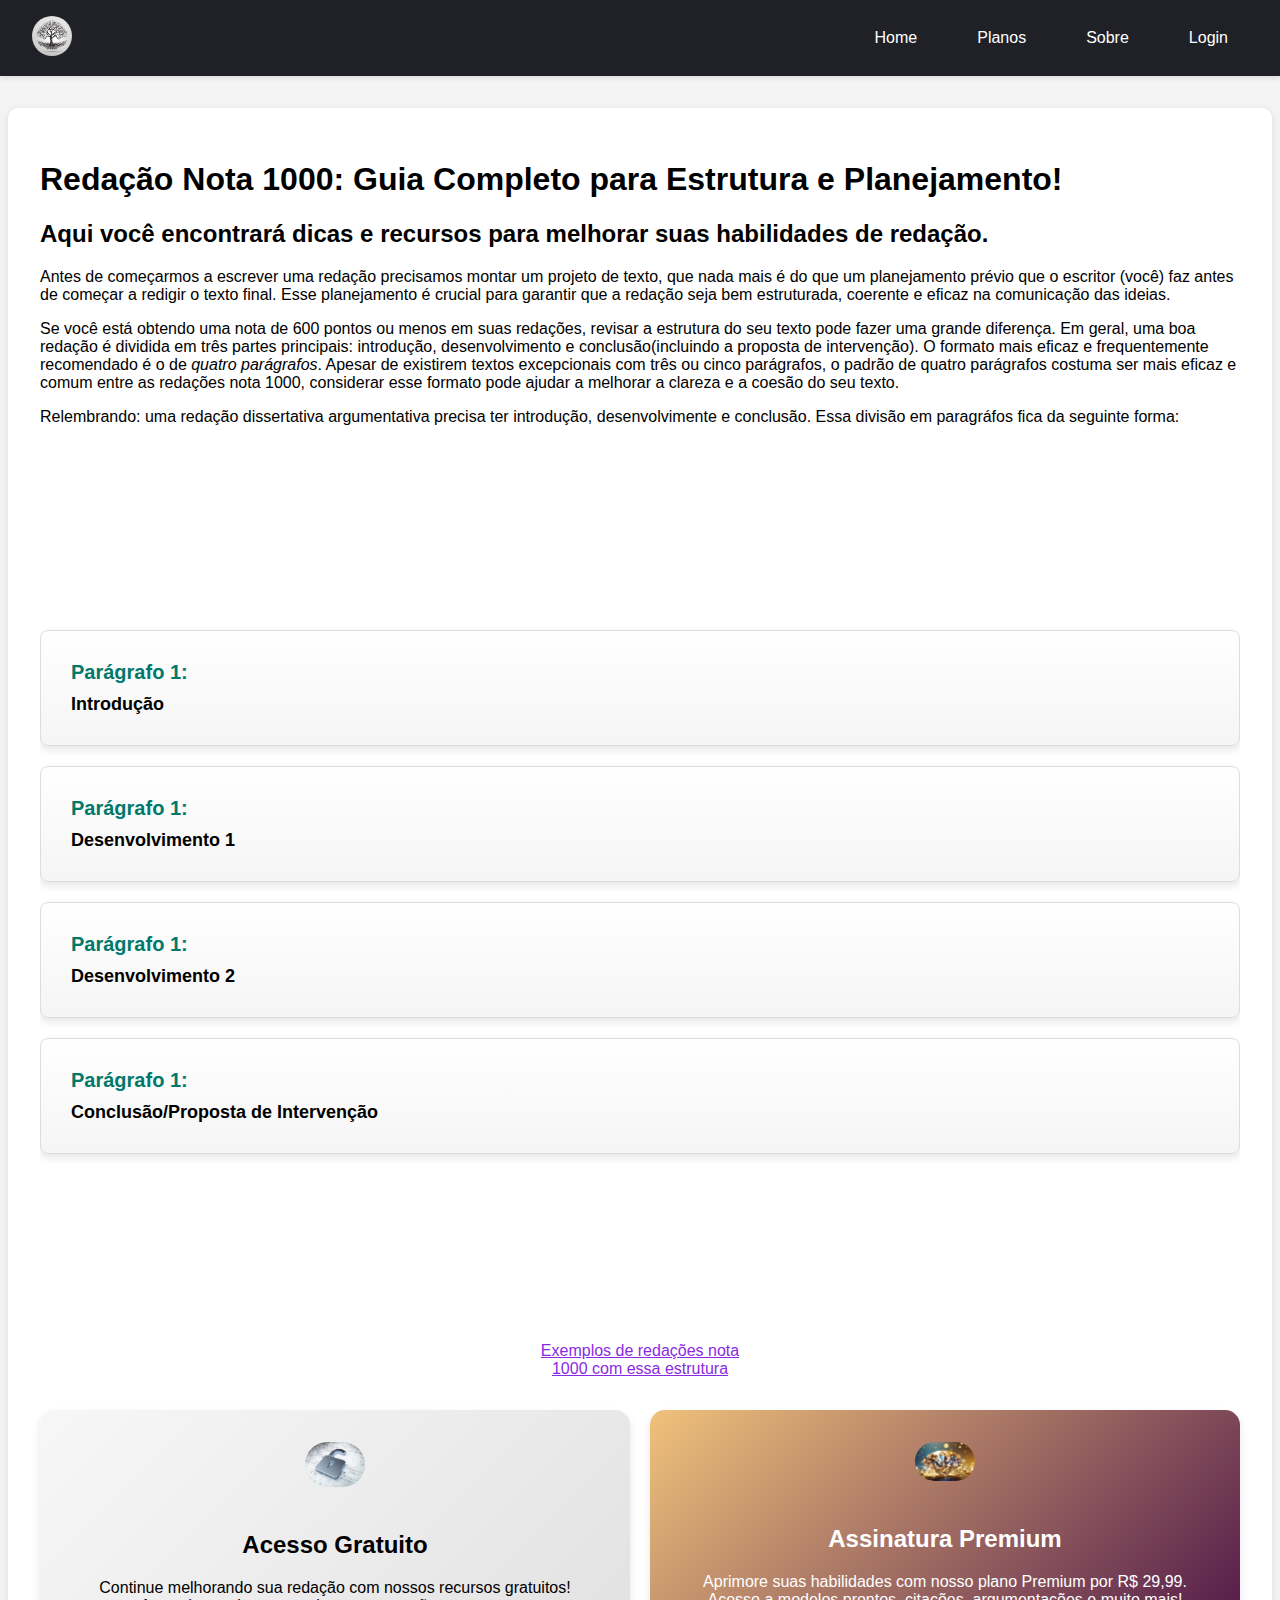
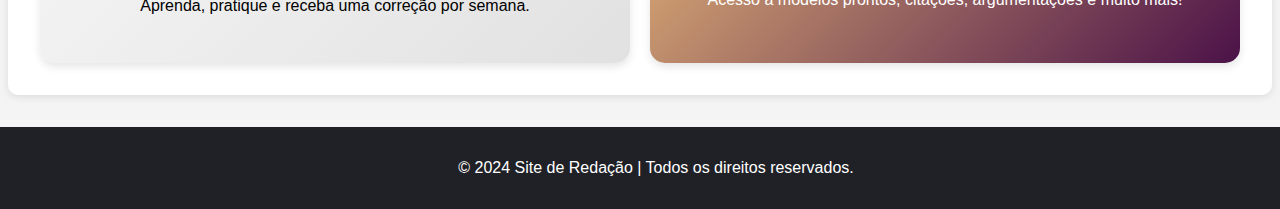
==== index.html/index.html @ 3464ebea "Add files via upload" ====
<!DOCTYPE html>
<html lang="pt-BR">
<head>
    <meta charset="UTF-8">
    <meta name="viewport" content="width=device-width, initial-scale=1.0">
    <title>Home - REnascer nota 1000</title>
    <link rel="stylesheet" href="styles.css">
    <script src="scripts.js" defer></script> <!-- Inclua o JavaScript -->
</head>
<body>
    <header>
        <div class="logo">
            <img src="images/logo.png" alt="Logo.png" onclick="window.location.href='index.html'">
        </div>

        <nav>
            <ul> 
                <li><a href="index.html">Home</a></li>
                <li><a href="recursos.html">Planos</a></li>
                <li><a href="sobre.html">Sobre</a></li>
                <li><a href="#" id="login-btn">Login</a></li>
            </ul>
        </nav>
    </header>
    <main>
        <h1>Redação Nota 1000: Guia Completo para Estrutura e Planejamento!</h1>
        <h2>Aqui você encontrará dicas e recursos para melhorar suas habilidades de redação.</h2>
<p>Antes de começarmos a escrever uma redação precisamos montar um projeto de texto, que nada mais é do que um planejamento prévio que o escritor (você) faz antes de começar a redigir o texto final. Esse planejamento é crucial para garantir que a redação seja bem estruturada, coerente e eficaz na comunicação das ideias.</p>
<p>
 Se você está obtendo uma nota de 600 pontos ou menos em suas redações, revisar a estrutura do seu texto pode fazer uma grande diferença. Em geral, uma boa redação é dividida em três partes principais: introdução, desenvolvimento e conclusão(incluindo a proposta de intervenção). O formato mais eficaz e frequentemente recomendado é o de <i>quatro parágrafos</i>. Apesar de existirem textos excepcionais com três ou cinco parágrafos, o padrão de quatro parágrafos costuma ser mais eficaz e comum entre as redações nota 1000, considerar esse formato pode ajudar a melhorar a clareza e a coesão do seu texto.
</p>
     <p>
    Relembrando: uma redação dissertativa argumentativa precisa ter introdução, desenvolvimente e conclusão. Essa divisão em paragráfos fica da seguinte forma:
     </p>
  <!-- Blocos Centralizados -->
  <div class="blocos-container">
    <div class="blocos">
        <div class="bloco">Introdução</div>
        <div class="bloco">Desenvolvimento 1</div>
        <div class="bloco">Desenvolvimento 2</div>
        <div class="bloco">Conclusão/Proposta de Intervenção</div>
    </div>
</div>

<a href="exemplosred.html" class="exemplosred">Exemplos de redações nota 1000 com essa estrutura</a>

        <!-- Seções de opção -->
        <div class="options">
            <div class="option-box" onclick="window.location.href='gratuito.html'">
                <img src="images/free_icon.png" alt="Free" class="option-icon">
                <h2>Acesso Gratuito</h2>
                <p>Continue melhorando sua redação com nossos recursos gratuitos! Aprenda, pratique e receba uma correção por semana.</p>
            </div>
            <div class="option-box premium" onclick="window.location.href='premium.html'">
                <img src="images/premium_icon.png" alt="Premium" class="option-icon">
                <h2>Assinatura Premium</h2>
                <p>Aprimore suas habilidades com nosso plano Premium por R$ 29,99. Acesso a modelos prontos, citações, argumentações e muito mais!</p>
            </div>
        </div>


        <!-- Caixa de login que será exibida ou escondida -->
        <div id="login-container" class="login-container hidden">
            <button class="close-btn" onclick="closeLogin()">×</button>
            <form action="login_process.php" method="post">
                <label for="username">Usuário:</label>
                <input type="text" id="username" name="username" required>
               
                <label for="password">Senha:</label>
                <input type="password" id="password" name="password" required>
               
                <button type="submit">Entrar</button>
            </form>
        </div>
       
    </main>
    <footer>
        <p>© 2024 Site de Redação | Todos os direitos reservados.</p>
    </footer>
</body>
</html>
---- index.html/styles.css ----
/* Estilos gerais do corpo da página */
body {
    font-family: Arial, sans-serif;
    margin: 0;
    padding: 0;
    background-color: #f4f4f4;
    display: flex;
    flex-direction: column;
    min-height: 100vh;
    overflow-x: hidden; /* Evita overflow horizontal */
}


/* Estilos do cabeçalho */
header {
    background-color: rgb(31, 33, 39);
    color: #fff;
    padding: 1em 2em; /* Aumentar o padding para mais espaçamento */
    display: flex;
    justify-content: space-between;
    align-items: center;
    box-shadow: 0 2px 5px rgba(0, 0, 0, 0.1); /* Adicionar sombra sutil */
}


/* Estilos do logotipo */
.logo img {
    height: 40px;
    cursor: pointer;
    border-radius: 50px;
}


/* Estilos do menu de navegação */
nav ul {
    list-style: none;
    margin: 0;
    padding: 0;
    display: flex;
}


nav ul li {
    margin-left: 20px;
}


nav ul li a {
    color: #fff;
    text-decoration: none;
    padding: 15px 20px; /* Ajustar padding */
    border-radius: 5px; /* Adicionar bordas arredondadas */
    transition: background-color 0.3s ease, color 0.3s ease; /* Transição suave */
}


nav ul li a:hover {
    background-color: #ff691e; /* Efeito de hover */
    color: #fff; /* Manter cor do texto no hover */
}


/* Estilos do conteúdo principal */
main {
    padding: 2em;
    max-width: 1200px; /* Limitar a largura máxima do conteúdo */
    margin: 2em auto; /* Centralizar o conteúdo */
    background-color: #fff; /* Fundo branco para destacar o conteúdo */
    box-shadow: 0 2px 8px rgba(0, 0, 0, 0.1); /* Adicionar sombra ao conteúdo principal */
    border-radius: 10px; /* Bordas arredondadas */
    flex: 1; /* Permite que o main cresça para preencher o espaço restante */
}


/* Estilos do container das opções */
.options {
    display: flex;
    justify-content: space-between; /* Alinhar as caixas de forma adequada */
    gap: 20px; /* Espaçamento entre as caixas */
    margin-top: 2em; /* Espaço acima das caixas */
}


/* Estilos das caixas de opção */
.option-box {
    flex: 1; /* Faz com que as caixas ocupem o mesmo espaço disponível */
    min-width: 300px; /* Largura mínima para manter a aparência em telas pequenas */
    padding: 2em;
    border-radius: 15px;
    text-align: center;
    transition: transform 0.3s ease, box-shadow 0.3s ease;
    cursor: pointer;
    box-shadow: 0 4px 8px rgba(0, 0, 0, 0.1);
    background: linear-gradient(135deg, #f7f7f7, #e1e1e1);
    position: relative;
}


/* Estilos específicos para a caixa de opção premium */
.premium {
    background: linear-gradient(135deg, #f0c27b, #4b1248);
    color: #fff;
}


/* Efeito de hover nas caixas de opção */
.option-box:hover {
    transform: scale(1.05);
    box-shadow: 0 6px 12px rgba(0, 0, 0, 0.2);
}


/* Estilos do ícone dentro das caixas de opção */
.option-icon {
    width: 60px;
    margin-bottom: 20px;
}


/* Estilos do rodapé */
footer {
    background-color: rgb(31, 33, 39);
    color: #fff;
    text-align: center;
    padding: 1em;
    width: 100%;
}


/* Estilos específicos para a caixa de login */
.login-container {
    position: absolute; /* Permite posicionamento absoluto */
    top: 50%; /* Posiciona verticalmente no meio */
    left: 50%; /* Posiciona horizontalmente no meio */
    transform: translate(-50%, -50%); /* Ajusta o posicionamento para centralizar */
    max-width: 400px; /* Largura máxima do container de login */
    width: 100%; /* Largura total disponível */
    padding: 2em; /* Espaçamento interno */
    background-color: #fff; /* Cor de fundo */
    box-shadow: 0 4px 8px rgba(0, 0, 0, 0.1); /* Sombra ao redor do container */
    border-radius: 10px; /* Bordas arredondadas */
    border: 1px solid #ddd; /* Borda sutil */
    box-shadow: 0 4px 8px rgba(0, 0, 0, 0.2); /* Sombra mais pronunciada */
}


/* Estilos do botão de fechar */
.close-btn {
    position: absolute; /* Posiciona o botão no canto superior direito */
    top: 10px; /* Espaço do topo */
    right: 10px; /* Espaço da direita */
    background: transparent; /* Fundo transparente */
    border: none; /* Remove borda padrão */
    color: #333; /* Cor do texto */
    font-size: 1.5em; /* Tamanho do texto */
    cursor: pointer; /* Cursor de ponteiro */
    transition: color 0.3s ease; /* Transição suave */
}


/* Estilos do formulário dentro da caixa de login */
.login-container form {
    display: flex; /* Layout flexível */
    flex-direction: column; /* Coluna para os campos do formulário */
}


.login-container label {
    margin-bottom: 0.5em; /* Espaço abaixo dos rótulos */
    font-weight: bold; /* Negrito */
    color: #333; /* Cor do texto */
}


.login-container input {
    margin-bottom: 1em; /* Espaço abaixo dos campos */
    padding: 0.75em; /* Espaçamento interno */
    border: 1px solid #ddd; /* Borda do campo */
    border-radius: 5px; /* Bordas arredondadas */
    font-size: 1em; /* Tamanho da fonte */
}


.login-container button {
    padding: 0.75em; /* Espaçamento interno */
    background-color: #1e65ff; /* Cor de fundo */
    border: none; /* Remove borda padrão */
    color: #fff; /* Cor do texto */
    border-radius: 5px; /* Bordas arredondadas */
    cursor: pointer; /* Cursor de ponteiro */
    transition: background-color 0.3s ease; /* Transição suave */
    font-size: 1em; /* Tamanho da fonte */
}


.login-container button:hover {
    background-color: #e55b3c; /* Cor de fundo ao passar o mouse */
}


/* Adiciona um estilo para esconder elementos com a classe 'hidden' */
.hidden {
    display: none;
}

.option-icon { 
    border-radius: 50px;
}

.exemplosred {
    color: blueviolet;
    display: block;
    width: 200px;
    margin: 0 auto;
    text-align: center;
}

/* Container para centralizar verticalmente */
.blocos-container {
    display: flex;
    flex-direction: column;
    align-items: center; /* Centraliza horizontalmente */
    justify-content: center; /* Centraliza verticalmente */
    min-height: 100vh; /* Garante que o container ocupe pelo menos a altura da viewport */
    width: 100%; /* Garante que o container ocupe toda a largura da página */
    box-sizing: border-box; /* Inclui padding e border na largura e altura totais */
    overflow: hidden; /* Evita que o conteúdo ultrapasse o container */
}

/* Estilo dos blocos */
.blocos {
    display: flex;
    flex-direction: column; /* Alinha os blocos verticalmente */
    gap: 20px; /* Espaçamento entre os blocos */
    width: 100%; /* Faz com que os blocos ocupem toda a largura disponível */
    max-width: 1200px; /* Define uma largura máxima para manter o layout responsivo */
    margin: auto; /* Centraliza os blocos horizontalmente */
    box-sizing: border-box; /* Inclui padding e border na largura e altura totais */
}

/* Estilo dos blocos individuais */
.bloco {
    width: 100%; /* Faz com que o bloco ocupe toda a largura do container */
    max-width: 100%; /* Garante que o bloco não ultrapasse a largura do container */
    padding: 30px; /* Adiciona espaço interno */
    background-color: #ffffff; /* Cor de fundo branca para parecer uma folha */
    border: 1px solid #ddd; /* Borda dos blocos */
    display: flex;
    flex-direction: column; /* Alinha o texto verticalmente */
    text-align: left; /* Alinha o texto à esquerda */
    font-size: 18px;
    font-weight: bold;
    border-radius: 8px; /* Bordas arredondadas */
    box-shadow: 0 4px 8px rgba(0, 0, 0, 0.1); /* Sombra dos blocos */
    background: linear-gradient(white, #f5f5f5); /* Gradiente para um efeito sutil de folha */
    position: relative; /* Necessário para posicionar a numeração */
    margin: 0; /* Remove margens externas para evitar sobreposição */
    overflow: hidden; /* Garante que o conteúdo não ultrapasse o bloco */
    box-sizing: border-box; /* Inclui padding e border na largura e altura totais */
}

/* Adiciona a numeração antes de cada bloco */
.bloco::before {
    content: "Parágrafo " counter(paragraph) ": "; /* Adiciona o número antes do texto */
    counter-increment: paragraph; /* Incrementa o contador */
    display: block; /* Faz com que o número seja exibido em um bloco separado */
    margin-bottom: 10px; /* Adiciona espaço abaixo da numeração para separar do texto */
    font-size: 20px; /* Tamanho da fonte do número */
    font-weight: bold; /* Estilo da fonte do número */
    color: #00796b; /* Cor do número */
}
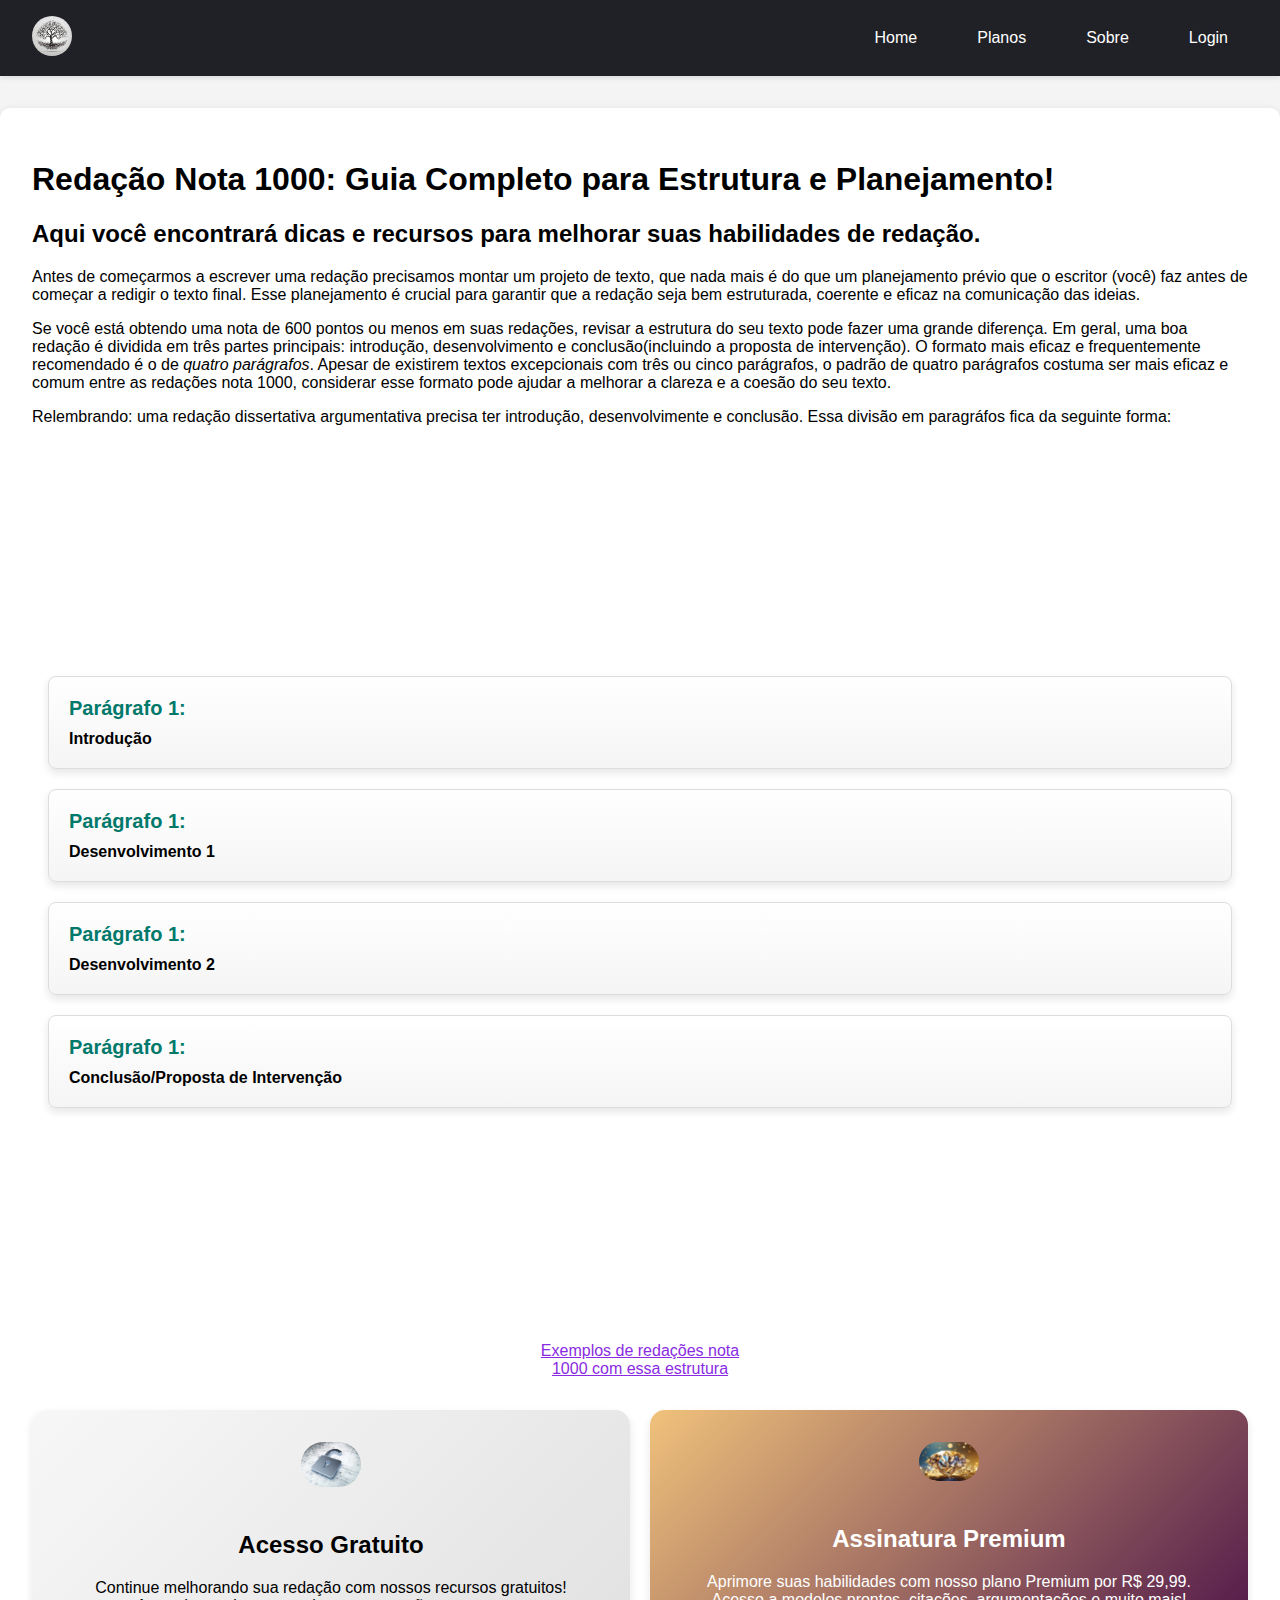
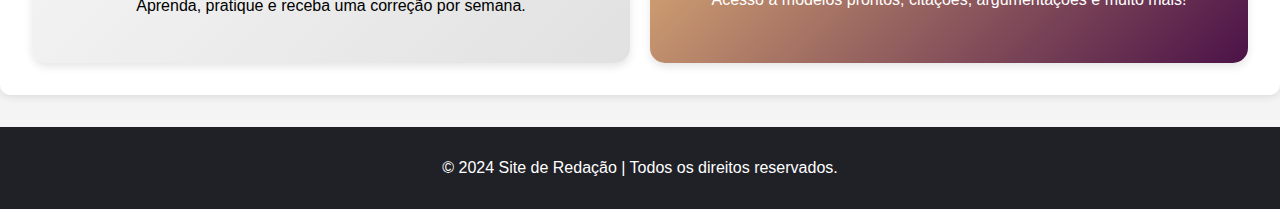
==== commit f33d9012: "Add files via upload" ====
--- a/index.html/index.html
+++ b/index.html/index.html
@@ -12,6 +12,10 @@
         <div class="logo">
             <img src="images/logo.png" alt="Logo.png" onclick="window.location.href='index.html'">
         </div>
+<!-- Adicione este HTML no cabeçalho -->
+<button class="menu-toggle" aria-label="Abrir menu">
+    ☰
+</button>
 
         <nav>
             <ul> 
--- a/index.html/styles.css
+++ b/index.html/styles.css
@@ -63,12 +63,12 @@
 /* Estilos do conteúdo principal */
 main {
     padding: 2em;
-    max-width: 1200px; /* Limitar a largura máxima do conteúdo */
-    margin: 2em auto; /* Centralizar o conteúdo */
-    background-color: #fff; /* Fundo branco para destacar o conteúdo */
-    box-shadow: 0 2px 8px rgba(0, 0, 0, 0.1); /* Adicionar sombra ao conteúdo principal */
-    border-radius: 10px; /* Bordas arredondadas */
-    flex: 1; /* Permite que o main cresça para preencher o espaço restante */
+    max-width: 100%; /* Garante que a largura máxima seja 100% da tela */
+    margin: 2em auto; /* Centraliza o conteúdo */
+    background-color: #fff;
+    box-shadow: 0 2px 8px rgba(0, 0, 0, 0.1);
+    border-radius: 10px;
+    flex: 1;
 }
 
 
@@ -225,6 +225,7 @@
     width: 100%; /* Garante que o container ocupe toda a largura da página */
     box-sizing: border-box; /* Inclui padding e border na largura e altura totais */
     overflow: hidden; /* Evita que o conteúdo ultrapasse o container */
+    padding: 1em;
 }
 
 /* Estilo dos blocos */
@@ -232,8 +233,8 @@
     display: flex;
     flex-direction: column; /* Alinha os blocos verticalmente */
     gap: 20px; /* Espaçamento entre os blocos */
-    width: 100%; /* Faz com que os blocos ocupem toda a largura disponível */
-    max-width: 1200px; /* Define uma largura máxima para manter o layout responsivo */
+    width: 100%;
+    max-width: 100%; /* Define uma largura máxima para manter o layout responsivo */
     margin: auto; /* Centraliza os blocos horizontalmente */
     box-sizing: border-box; /* Inclui padding e border na largura e altura totais */
 }
@@ -242,13 +243,13 @@
 .bloco {
     width: 100%; /* Faz com que o bloco ocupe toda a largura do container */
     max-width: 100%; /* Garante que o bloco não ultrapasse a largura do container */
-    padding: 30px; /* Adiciona espaço interno */
+    padding: 20px; /* Adiciona espaço interno */
     background-color: #ffffff; /* Cor de fundo branca para parecer uma folha */
     border: 1px solid #ddd; /* Borda dos blocos */
     display: flex;
     flex-direction: column; /* Alinha o texto verticalmente */
     text-align: left; /* Alinha o texto à esquerda */
-    font-size: 18px;
+    font-size: 16px;
     font-weight: bold;
     border-radius: 8px; /* Bordas arredondadas */
     box-shadow: 0 4px 8px rgba(0, 0, 0, 0.1); /* Sombra dos blocos */
@@ -268,4 +269,92 @@
     font-size: 20px; /* Tamanho da fonte do número */
     font-weight: bold; /* Estilo da fonte do número */
     color: #00796b; /* Cor do número */
-}+}
+
+/* Media query para telas de até 768px (tablets e smartphones) */
+@media (max-width: 768px) {
+    header {
+        flex-direction: column;
+        align-items: flex-start;
+        padding: 1em;
+    }
+
+    nav ul {
+        display: flex;
+        flex-direction: column;
+        width: 100%;
+        margin: 0;
+        padding: 0;
+    }
+
+    nav ul li {
+        margin: 0;
+        width: 100%;
+    }
+
+    nav ul li a {
+        display: block;
+        padding: 10px;
+    }
+
+    .options {
+        flex-direction: column;
+        gap: 10px; /* Ajusta o espaçamento entre as caixas de opção */
+    }
+
+    .option-box {
+        width: 100%; /* Garante que a caixa de opção ocupe toda a largura disponível */
+        padding: 1em; /* Ajusta o padding */
+    }
+
+    .blocos-container {
+        padding: 1em;
+    }
+
+    .blocos {
+        width: 100%;
+        max-width: 100%;
+    }
+
+    .bloco {
+        width: 100%;
+        padding: 10px; /* Reduz o padding para telas menores */
+        font-size: 14px; /* Ajusta o tamanho da fonte */
+    }
+
+    .exemplosred {
+        width: 100%;
+        font-size: 14px; /* Ajusta o tamanho da fonte */
+    }
+}
+
+/* Estilos para o menu hamburguer */
+.menu-toggle {
+    display: none;
+    font-size: 1.5em;
+    background: none;
+    border: none;
+    color: #fff;
+    cursor: pointer;
+}
+
+/* Media query para exibir o menu hamburguer em telas pequenas */
+@media (max-width: 768px) {
+    .menu-toggle {
+        display: block;
+    }
+
+    nav ul {
+        display: none;
+        flex-direction: column;
+        width: 100%;
+    }
+
+    nav ul.show {
+        display: flex;
+    }
+}
+
+* {
+    box-sizing: border-box;
+}
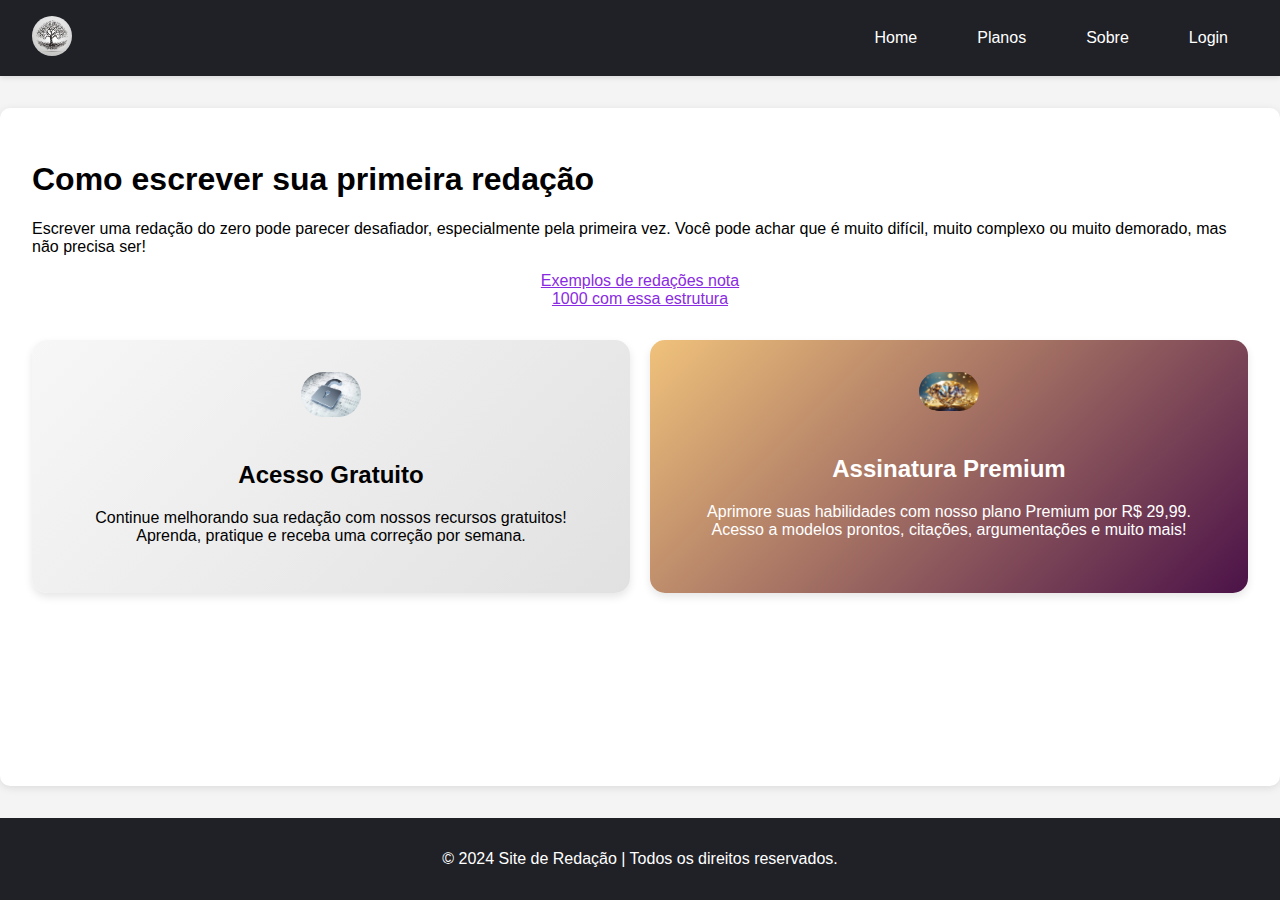
==== commit a808fc1d: "Add files via upload" ====
--- a/index.html/index.html
+++ b/index.html/index.html
@@ -27,24 +27,10 @@
         </nav>
     </header>
     <main>
-        <h1>Redação Nota 1000: Guia Completo para Estrutura e Planejamento!</h1>
-        <h2>Aqui você encontrará dicas e recursos para melhorar suas habilidades de redação.</h2>
-<p>Antes de começarmos a escrever uma redação precisamos montar um projeto de texto, que nada mais é do que um planejamento prévio que o escritor (você) faz antes de começar a redigir o texto final. Esse planejamento é crucial para garantir que a redação seja bem estruturada, coerente e eficaz na comunicação das ideias.</p>
-<p>
- Se você está obtendo uma nota de 600 pontos ou menos em suas redações, revisar a estrutura do seu texto pode fazer uma grande diferença. Em geral, uma boa redação é dividida em três partes principais: introdução, desenvolvimento e conclusão(incluindo a proposta de intervenção). O formato mais eficaz e frequentemente recomendado é o de <i>quatro parágrafos</i>. Apesar de existirem textos excepcionais com três ou cinco parágrafos, o padrão de quatro parágrafos costuma ser mais eficaz e comum entre as redações nota 1000, considerar esse formato pode ajudar a melhorar a clareza e a coesão do seu texto.
-</p>
-     <p>
-    Relembrando: uma redação dissertativa argumentativa precisa ter introdução, desenvolvimente e conclusão. Essa divisão em paragráfos fica da seguinte forma:
-     </p>
-  <!-- Blocos Centralizados -->
-  <div class="blocos-container">
-    <div class="blocos">
-        <div class="bloco">Introdução</div>
-        <div class="bloco">Desenvolvimento 1</div>
-        <div class="bloco">Desenvolvimento 2</div>
-        <div class="bloco">Conclusão/Proposta de Intervenção</div>
-    </div>
-</div>
+        <h1>Como escrever sua primeira redação</h1>
+        <p>
+            Escrever uma redação do zero pode parecer desafiador, especialmente pela primeira vez. Você pode achar que é muito difícil, muito complexo ou muito demorado, mas não precisa ser!
+        </p> 
 
 <a href="exemplosred.html" class="exemplosred">Exemplos de redações nota 1000 com essa estrutura</a>
 
--- a/index.html/styles.css
+++ b/index.html/styles.css
@@ -215,62 +215,6 @@
     text-align: center;
 }
 
-/* Container para centralizar verticalmente */
-.blocos-container {
-    display: flex;
-    flex-direction: column;
-    align-items: center; /* Centraliza horizontalmente */
-    justify-content: center; /* Centraliza verticalmente */
-    min-height: 100vh; /* Garante que o container ocupe pelo menos a altura da viewport */
-    width: 100%; /* Garante que o container ocupe toda a largura da página */
-    box-sizing: border-box; /* Inclui padding e border na largura e altura totais */
-    overflow: hidden; /* Evita que o conteúdo ultrapasse o container */
-    padding: 1em;
-}
-
-/* Estilo dos blocos */
-.blocos {
-    display: flex;
-    flex-direction: column; /* Alinha os blocos verticalmente */
-    gap: 20px; /* Espaçamento entre os blocos */
-    width: 100%;
-    max-width: 100%; /* Define uma largura máxima para manter o layout responsivo */
-    margin: auto; /* Centraliza os blocos horizontalmente */
-    box-sizing: border-box; /* Inclui padding e border na largura e altura totais */
-}
-
-/* Estilo dos blocos individuais */
-.bloco {
-    width: 100%; /* Faz com que o bloco ocupe toda a largura do container */
-    max-width: 100%; /* Garante que o bloco não ultrapasse a largura do container */
-    padding: 20px; /* Adiciona espaço interno */
-    background-color: #ffffff; /* Cor de fundo branca para parecer uma folha */
-    border: 1px solid #ddd; /* Borda dos blocos */
-    display: flex;
-    flex-direction: column; /* Alinha o texto verticalmente */
-    text-align: left; /* Alinha o texto à esquerda */
-    font-size: 16px;
-    font-weight: bold;
-    border-radius: 8px; /* Bordas arredondadas */
-    box-shadow: 0 4px 8px rgba(0, 0, 0, 0.1); /* Sombra dos blocos */
-    background: linear-gradient(white, #f5f5f5); /* Gradiente para um efeito sutil de folha */
-    position: relative; /* Necessário para posicionar a numeração */
-    margin: 0; /* Remove margens externas para evitar sobreposição */
-    overflow: hidden; /* Garante que o conteúdo não ultrapasse o bloco */
-    box-sizing: border-box; /* Inclui padding e border na largura e altura totais */
-}
-
-/* Adiciona a numeração antes de cada bloco */
-.bloco::before {
-    content: "Parágrafo " counter(paragraph) ": "; /* Adiciona o número antes do texto */
-    counter-increment: paragraph; /* Incrementa o contador */
-    display: block; /* Faz com que o número seja exibido em um bloco separado */
-    margin-bottom: 10px; /* Adiciona espaço abaixo da numeração para separar do texto */
-    font-size: 20px; /* Tamanho da fonte do número */
-    font-weight: bold; /* Estilo da fonte do número */
-    color: #00796b; /* Cor do número */
-}
-
 /* Media query para telas de até 768px (tablets e smartphones) */
 @media (max-width: 768px) {
     header {
@@ -307,7 +251,7 @@
         padding: 1em; /* Ajusta o padding */
     }
 
-    .blocos-container {
+    .paragrafós {
         padding: 1em;
     }
 
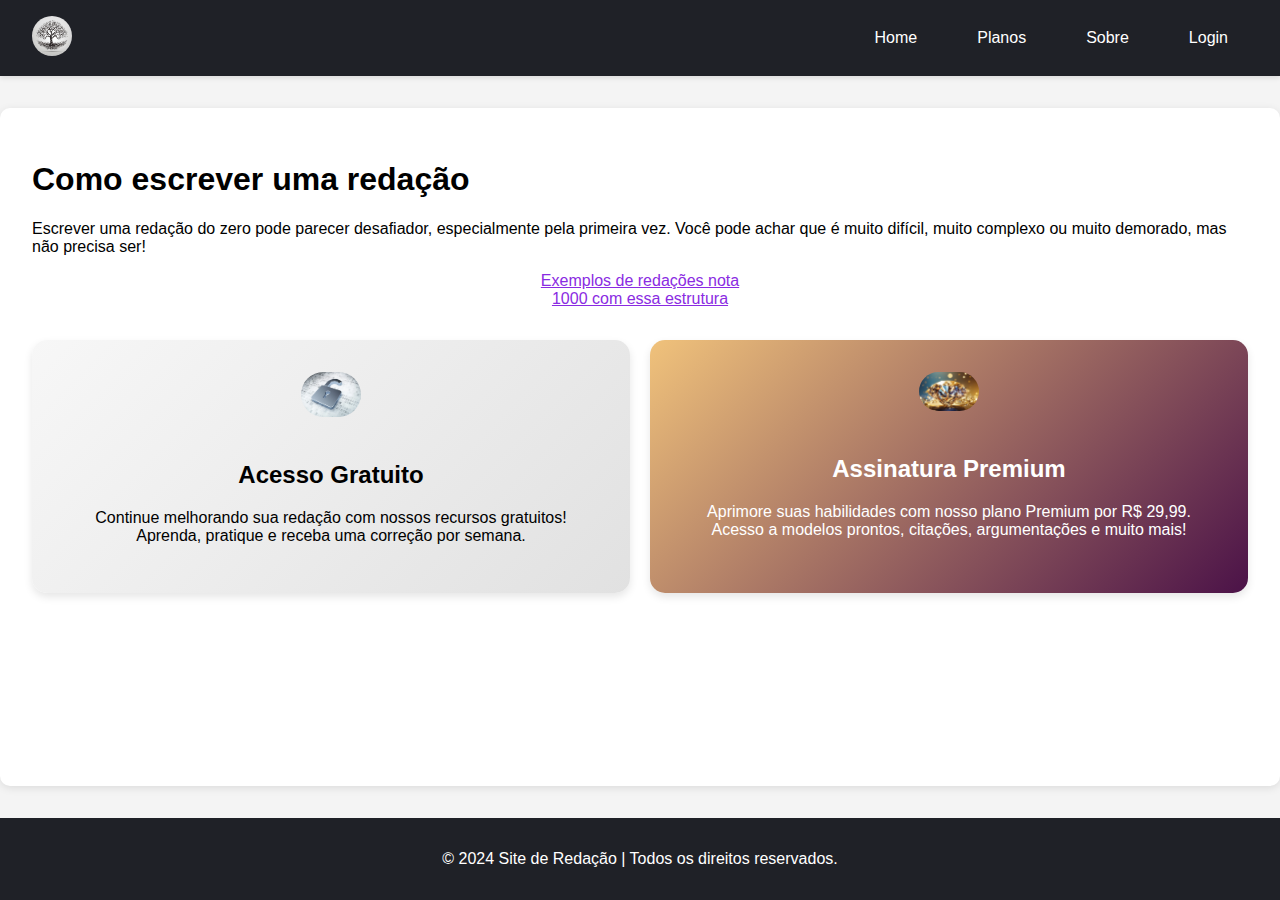
==== commit c58ecb89: "Add files via upload" ====
--- a/index.html/index.html
+++ b/index.html/index.html
@@ -27,7 +27,7 @@
         </nav>
     </header>
     <main>
-        <h1>Como escrever sua primeira redação</h1>
+        <h1>Como escrever uma redação</h1>
         <p>
             Escrever uma redação do zero pode parecer desafiador, especialmente pela primeira vez. Você pode achar que é muito difícil, muito complexo ou muito demorado, mas não precisa ser!
         </p> 
